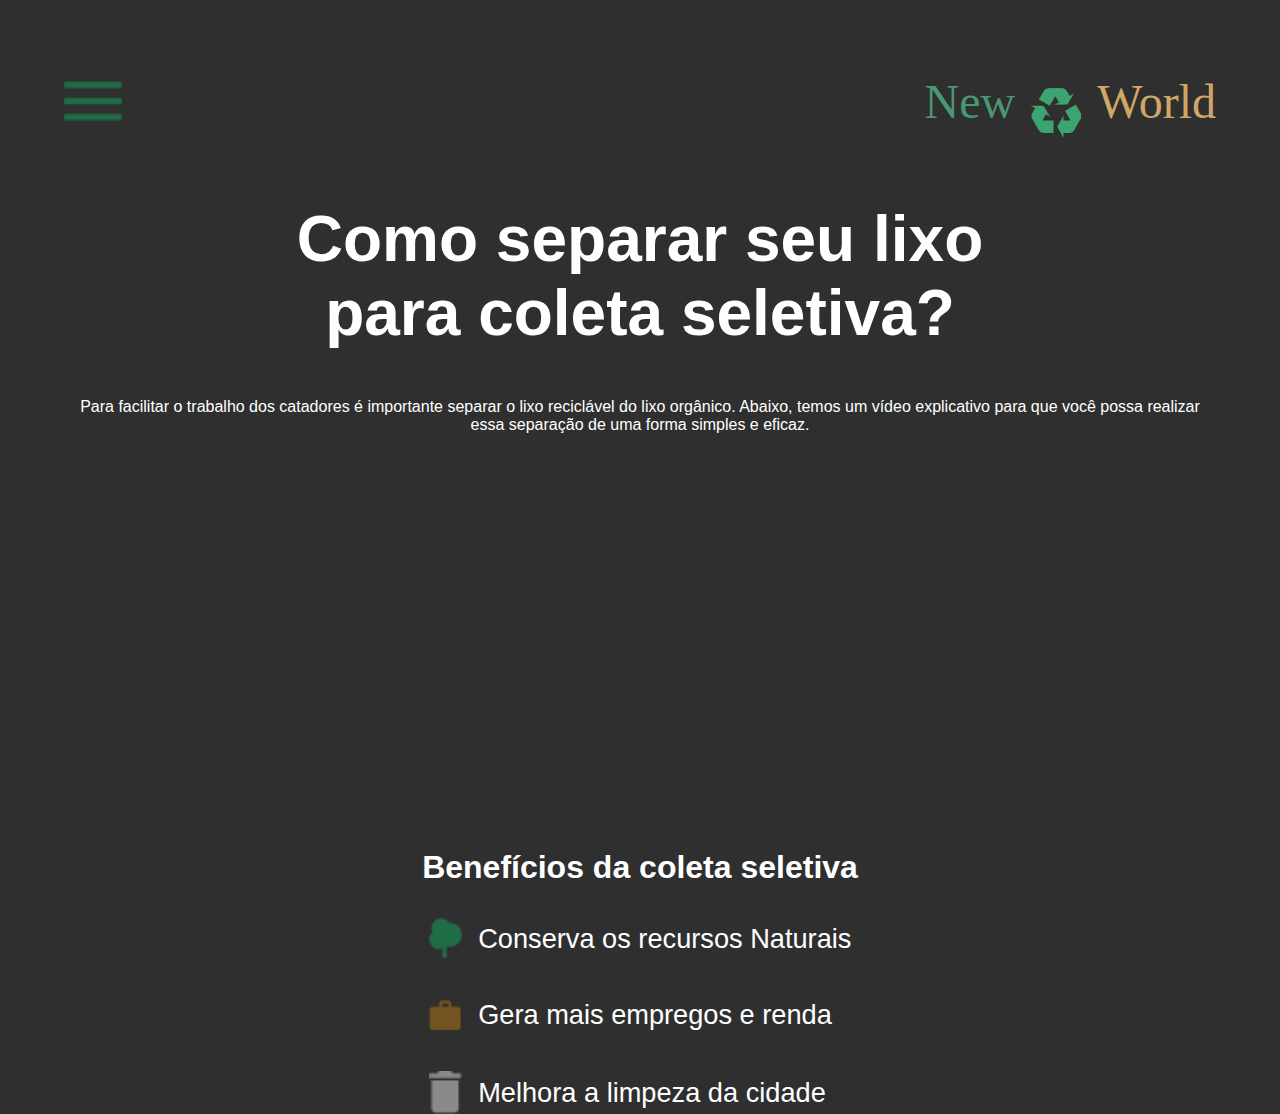
==== index.html @ fa57ce48 "I adjusted the lateral menu" ====
<!DOCTYPE html>
<html lang="pt-BR">

<head>
    <meta charset="UTF-8">
    <title>New World</title>
    <!-- Css -->
    <link rel="stylesheet" href="./styles/global.css">
    <link rel="stylesheet" href="./styles/index.css">
    <!-- Scripts -->
    <script defer src="./scripts/menu.js"></script>
</head>

<body>
    <div id="backgroundOverlay"></div>
    <header>
        <div>
            <img id="menuIcon" src="./assets/menu.png" alt="Icone do Menu" onclick="openMenu()">
            <div id="logo">
                <span id="newLogoName" class="logoName">New</span>
                <img id="logoIcon" src="./assets/logoIcon.png" alt="Icone da logo">
                <span id="worldLogoName" class="logoName">World</span>
            </div>
        </div>
        <!-- Menu lateral -->
        <nav id="menu">
            <div id="closeDiv">
                <img id="closeNav" src="./assets/close.png" alt="Icone do X" onclick="closeMenu()">
            </div>
            <ul>
                <li>
                    <img src="./assets/home.png" alt="Logo da pagina home">
                    <a href="./index.html"><span>Home</span></a>
                </li>
                <li>
                    <img src="./assets/login.png" alt="Logo de login">
                    <a href="./pages/login.html"><span>Faça Login</span></a>
                </li>
                <li>
                    <img src="./assets/info.png" alt="Logo de sobre nós">
                    <a href="./quemSomos.html"><span>Sobre nós</span></a>
                </li>
                <li>
                    <img src="./assets/interrogacao.png" alt="Logo para ajuda">
                    <span>Ajuda</span>
                </li>
            </ul>
        </nav>
    </header>

    <main>
        <div class="divTitle">
            <h1 class="title">Como separar seu lixo </h1>
            <h1 class="title">para coleta seletiva?</h1>
        </div>
        <p class="text">Para facilitar o trabalho dos catadores é  importante separar o lixo reciclável do lixo orgânico. Abaixo, temos um vídeo explicativo para que você possa realizar essa separação de uma forma simples e eficaz.</p>
        
        <iframe width="600" height="335" src="https://www.youtube.com/embed/V4qgUdwze6E" title="YouTube video player" frameborder="0" allow="accelerometer; autoplay; clipboard-write; encrypted-media; gyroscope; picture-in-picture" allowfullscreen></iframe>

        <h1 class="title subTitle">Benefícios da coleta seletiva</h1>
        <div id="containerBeneficios">
            <div class="divBeneficios">
                <img src="./assets/arvore.png" alt="">
                <span>Conserva os recursos Naturais</span>
            </div>
            <div class="divBeneficios">
                <img src="./assets/emprego.png" alt="">
                <span>Gera mais empregos e renda</span>
            </div>
            <div class="divBeneficios">
                <img src="./assets/lixeira.png" alt="">
                <span>Melhora a limpeza da cidade</span>
            </div>
        </div>
        
    </main>
</body>

</html>
---- styles/global.css ----
*{
    margin: 0;
    padding: 0;
    box-sizing: border-box;
}

:root{
    --backgroundColor: #2F2F2F;
    --defaultGreen: #206C47;
    --hoverGreen: #5FC393;
    --newLogoName: #4A9772;
    --worldLogoName: #D0A765;
    --inputBackground: rgba(0, 0, 0, 0.25);
    --hiperlink: #3d9c6e;
}

/*Fonts*/
@import url('https://fonts.googleapis.com/css2?family=Inter:wght@400;700&family=Irish+Grover&family=Readex+Pro&display=swap');


body {
    background-color: var(--backgroundColor);
    min-width: 100vw;
    min-height: 100vh;
    max-width: 100vw;
    height: max-content;
    overflow-x: hidden;
}

main{
    display: flex;
    flex-direction: column;
    align-items: center;
    z-index: 0;
}

/*buttons*/

.button{
    width: 15rem;
    padding: 0.7rem;
    margin: 2rem auto;
    font-size: 1.5rem;

    border: none;
    border-radius: 0.5rem;
    color: white;
    background-color: var(--defaultGreen);
}

.button:hover{
    background-color: var(--hoverGreen);
}

/* Menu Css */

header {
    padding: 64px;
    max-width: 100vw;
}

header div {
    display: flex;
    justify-content: space-between;
    align-items: center;
}

#menuIcon {
    height: 40px;
}

#logo {
    display: flex;
    justify-content: center;
    align-items: center;
    gap: 16px;
}

#newLogoName {
    color: var(--newLogoName);
}

#logoIcon {
    margin-top: 24px;
}

#worldLogoName {
    color: var(--worldLogoName);
}

.logoName {
    font-family: 'Irish Grover', cursive;
    font-size: 48px;
}

#backgroundOverlay {
    position: fixed;
    top: 0;
    left: 0;

    width: 100vw;
    min-height: 100%;
    background: rgba(0, 0, 0, 0.4);
    display: none;
    z-index: 1;
}

nav {
    position: fixed;
    background-color: var(--backgroundColor);
    top: 0;
    left: -50vw;
    padding-top: 64px;
    display: flex;
    flex-direction: column;
    width: 50vw;
    min-height: 100vh;
    transition: all .4s;
    z-index: 2;
}

nav a{
    text-decoration: none;
}

#closeNav {
    height: 83.2px;
    padding: 24px 40px;
    margin-left: auto;
    margin-bottom: 32px;
}

nav li {
    display: flex;
    justify-content: flex-start;
    align-items: center;
    width: min-content;
    gap: 16px;
    width: 100%;
    padding: 32px 32px;
    box-shadow: 16px;
}

nav li:hover {
    background: rgba(0, 0, 0, 0.1);
}

nav ul img {
    height: 36.8px;
}

nav span {
    font-family: 'Inter', sans-serif;
    font-size: 40px;
    color: white;
}
---- styles/index.css ----
main {
    display: flex;
    flex-direction: column;
    justify-content: center;
    align-items: center;
    max-width: 100vw;
    padding: 0 5rem;
}

.divTitle{
    margin-bottom: 3rem;
}
.title {
    font-family: 'Inter', sans-serif;
    font-weight: 700;
    text-align: center;
    font-size: 4rem;
    color: white;
}

.text {
    font-family: 'Inter', sans-serif;
    font-weight: 400;
    text-align: center;
    color: white;
}

iframe{
    margin: 2.5rem 0;
}

.subTitle{
    font-size: 2rem;
}

#containerBeneficios{
    display: flex;
    flex-direction: column;
    align-items: flex-start;
    width: max-content;
    gap: 2.5rem;
    margin-top: 2rem;
}

.divBeneficios{
    display: flex;
    justify-content: start;
    align-items: center;
    gap: 1rem;
}

.divBeneficios img{
    width: 2.1rem;
}

.divBeneficios span{
    font-family: 'Inter', sans-serif;
    font-size: 1.7rem;
    color: white;
}
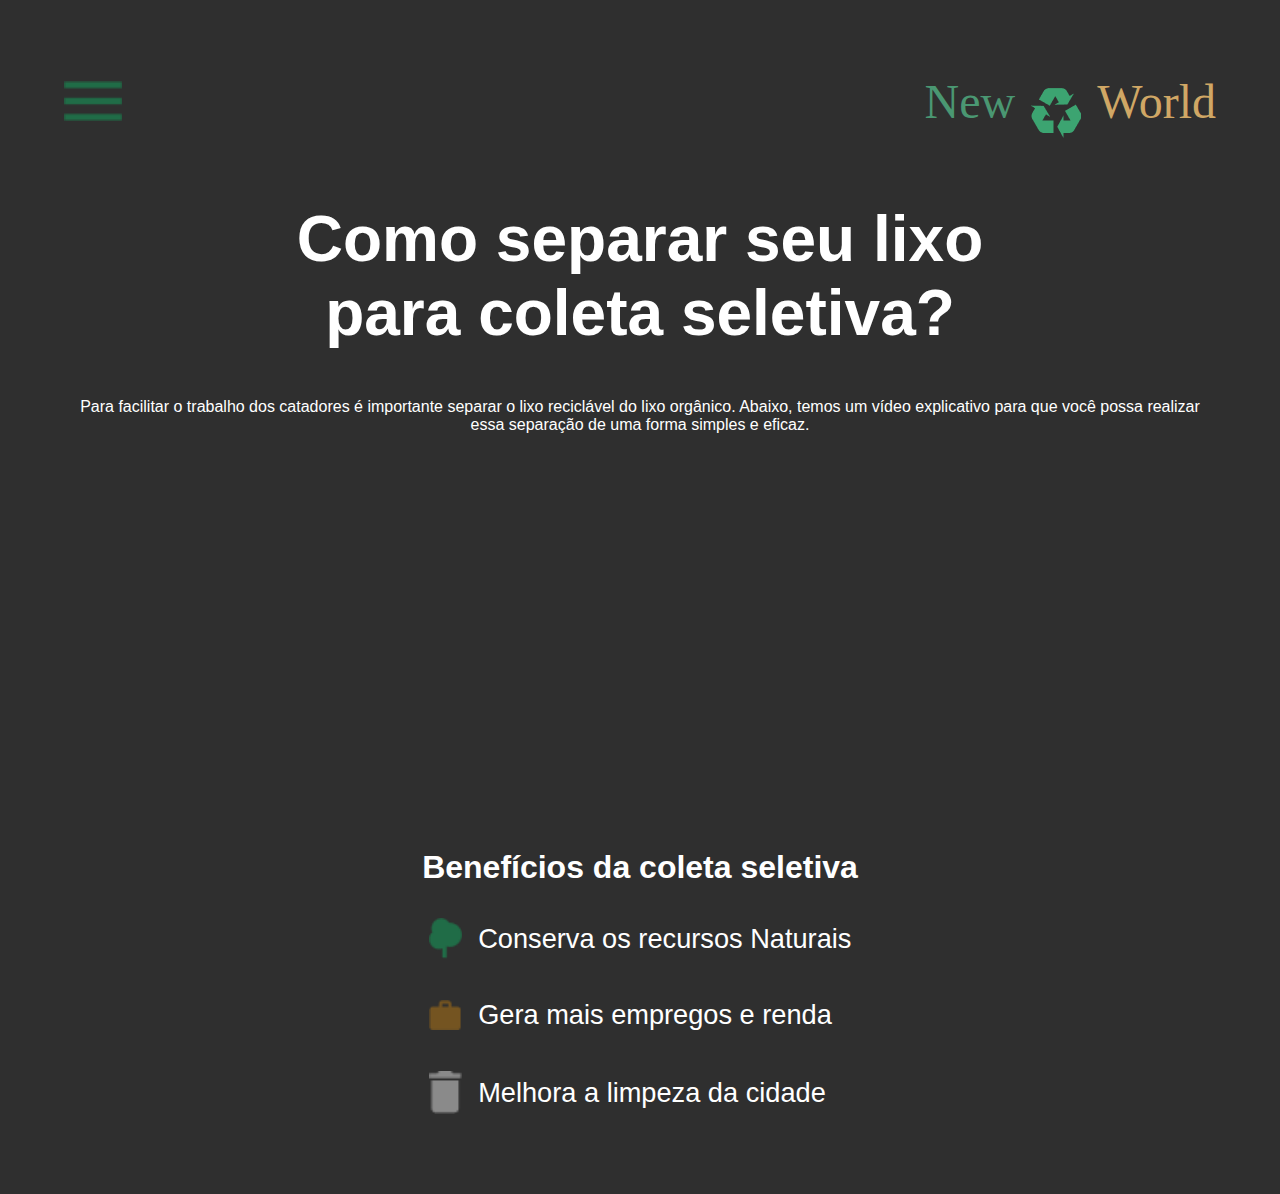
==== commit 9ec04834: "I finished SobreNos Page" ====
--- a/index.html
+++ b/index.html
@@ -38,7 +38,7 @@
                 </li>
                 <li>
                     <img src="./assets/info.png" alt="Logo de sobre nós">
-                    <a href="./quemSomos.html"><span>Sobre nós</span></a>
+                    <a href="./pages/sobreNos.html"><span>Sobre nós</span></a>
                 </li>
                 <li>
                     <img src="./assets/interrogacao.png" alt="Logo para ajuda">
--- a/styles/global.css
+++ b/styles/global.css
@@ -32,6 +32,7 @@
     flex-direction: column;
     align-items: center;
     z-index: 0;
+    margin-bottom: 5rem;
 }
 
 /*buttons*/
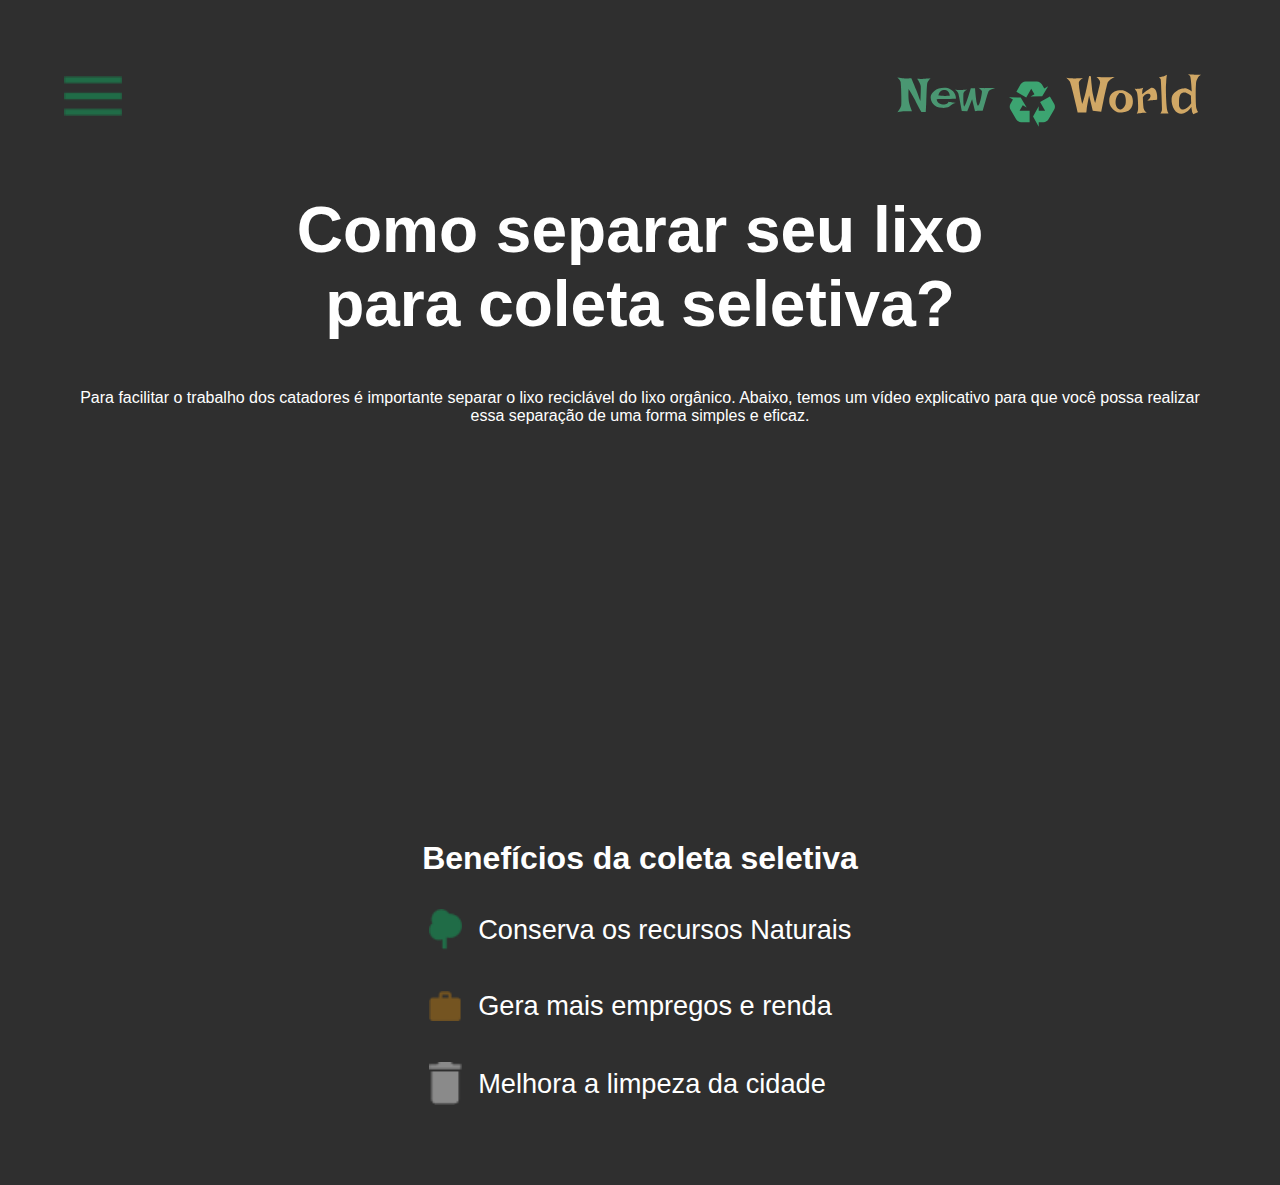
==== commit 1979cd96: "I adjusted logo" ====
--- a/index.html
+++ b/index.html
@@ -16,11 +16,7 @@
     <header>
         <div>
             <img id="menuIcon" src="./assets/menu.png" alt="Icone do Menu" onclick="openMenu()">
-            <div id="logo">
-                <span id="newLogoName" class="logoName">New</span>
-                <img id="logoIcon" src="./assets/logoIcon.png" alt="Icone da logo">
-                <span id="worldLogoName" class="logoName">World</span>
-            </div>
+            <img id="logo" src="./assets/logo.svg" alt="">
         </div>
         <!-- Menu lateral -->
         <nav id="menu">
--- a/styles/global.css
+++ b/styles/global.css
@@ -77,21 +77,8 @@
     gap: 16px;
 }
 
-#newLogoName {
-    color: var(--newLogoName);
-}
-
-#logoIcon {
-    margin-top: 24px;
-}
-
-#worldLogoName {
-    color: var(--worldLogoName);
-}
-
-.logoName {
-    font-family: 'Irish Grover', cursive;
-    font-size: 48px;
+#logo{
+    width: 20rem;
 }
 
 #backgroundOverlay {
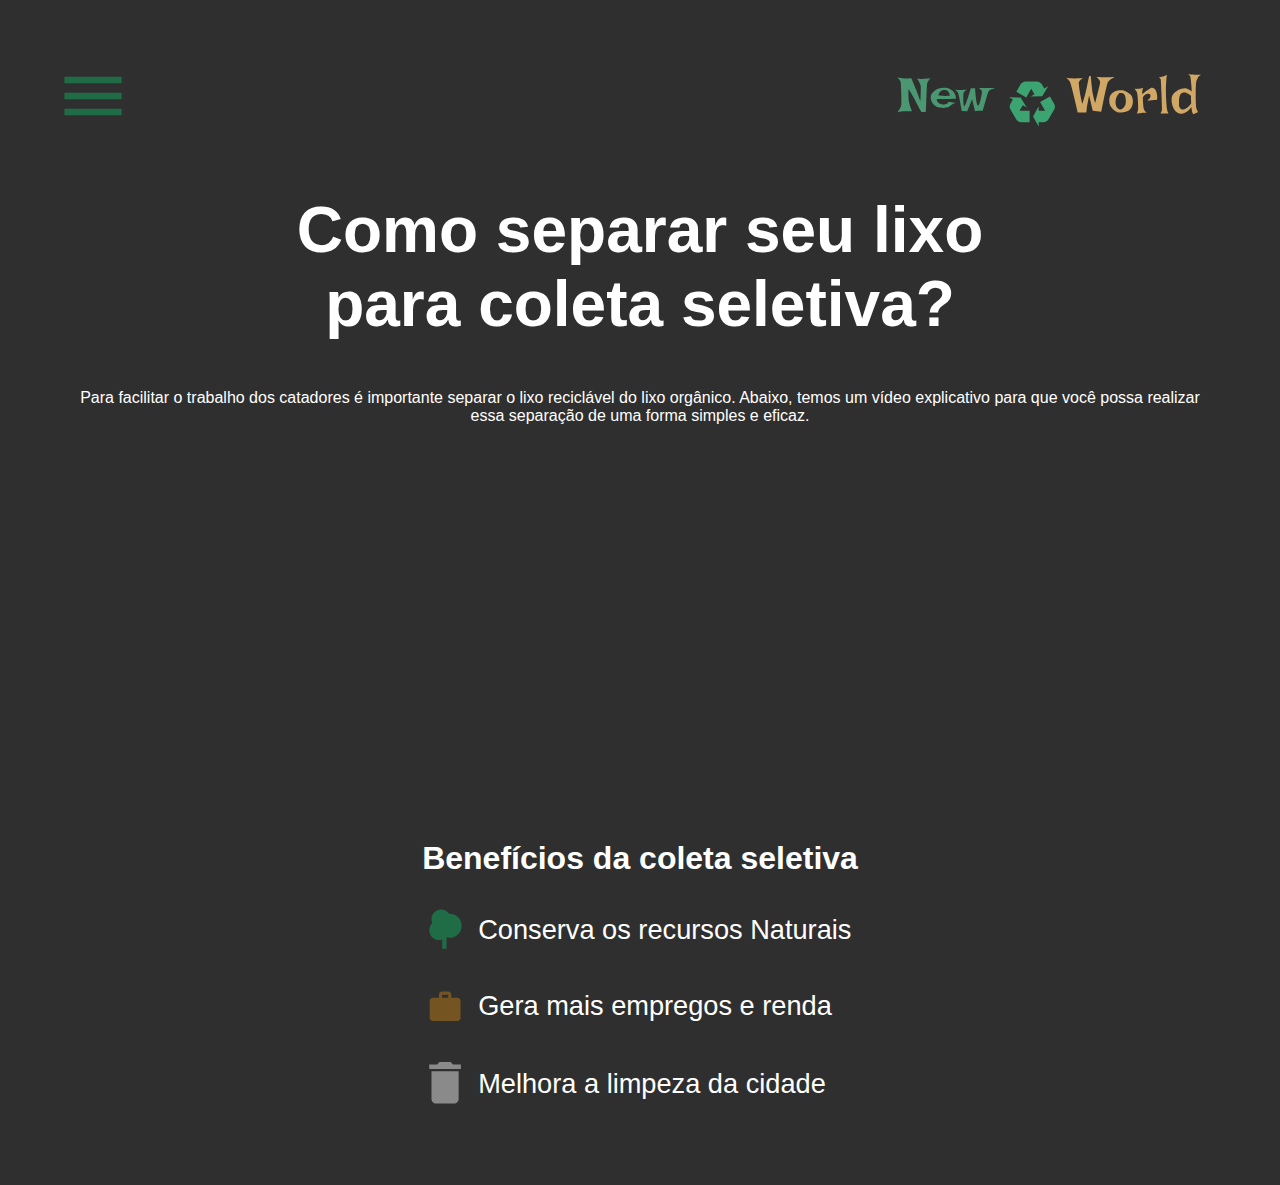
==== commit 054f6509: "change png to svg" ====
--- a/index.html
+++ b/index.html
@@ -15,29 +15,29 @@
     <div id="backgroundOverlay"></div>
     <header>
         <div>
-            <img id="menuIcon" src="./assets/menu.png" alt="Icone do Menu" onclick="openMenu()">
+            <img id="menuIcon" src="./assets/menu.svg" alt="Icone do Menu" onclick="openMenu()">
             <img id="logo" src="./assets/logo.svg" alt="">
         </div>
         <!-- Menu lateral -->
         <nav id="menu">
             <div id="closeDiv">
-                <img id="closeNav" src="./assets/close.png" alt="Icone do X" onclick="closeMenu()">
+                <img id="closeNav" src="./assets/close.svg" alt="Icone do X" onclick="closeMenu()">
             </div>
             <ul>
                 <li>
-                    <img src="./assets/home.png" alt="Logo da pagina home">
+                    <img src="./assets/home.svg" alt="Logo da pagina home">
                     <a href="./index.html"><span>Home</span></a>
                 </li>
                 <li>
-                    <img src="./assets/login.png" alt="Logo de login">
+                    <img src="./assets/login.svg" alt="Logo de login">
                     <a href="./pages/login.html"><span>Faça Login</span></a>
                 </li>
                 <li>
-                    <img src="./assets/info.png" alt="Logo de sobre nós">
+                    <img src="./assets/info.svg" alt="Logo de sobre nós">
                     <a href="./pages/sobreNos.html"><span>Sobre nós</span></a>
                 </li>
                 <li>
-                    <img src="./assets/interrogacao.png" alt="Logo para ajuda">
+                    <img src="./assets/help.svg" alt="Logo para ajuda">
                     <span>Ajuda</span>
                 </li>
             </ul>
@@ -56,15 +56,15 @@
         <h1 class="title subTitle">Benefícios da coleta seletiva</h1>
         <div id="containerBeneficios">
             <div class="divBeneficios">
-                <img src="./assets/arvore.png" alt="">
+                <img src="./assets/tree.svg" alt="">
                 <span>Conserva os recursos Naturais</span>
             </div>
             <div class="divBeneficios">
-                <img src="./assets/emprego.png" alt="">
+                <img src="./assets/briefcase.svg" alt="">
                 <span>Gera mais empregos e renda</span>
             </div>
             <div class="divBeneficios">
-                <img src="./assets/lixeira.png" alt="">
+                <img src="./assets/delete.svg" alt="">
                 <span>Melhora a limpeza da cidade</span>
             </div>
         </div>
--- a/styles/global.css
+++ b/styles/global.css
@@ -67,6 +67,7 @@
 }
 
 #menuIcon {
+    cursor:pointer;
     height: 40px;
 }
 
@@ -116,6 +117,7 @@
     padding: 24px 40px;
     margin-left: auto;
     margin-bottom: 32px;
+    cursor:pointer;
 }
 
 nav li {
@@ -127,6 +129,7 @@
     width: 100%;
     padding: 32px 32px;
     box-shadow: 16px;
+    cursor:pointer;
 }
 
 nav li:hover {
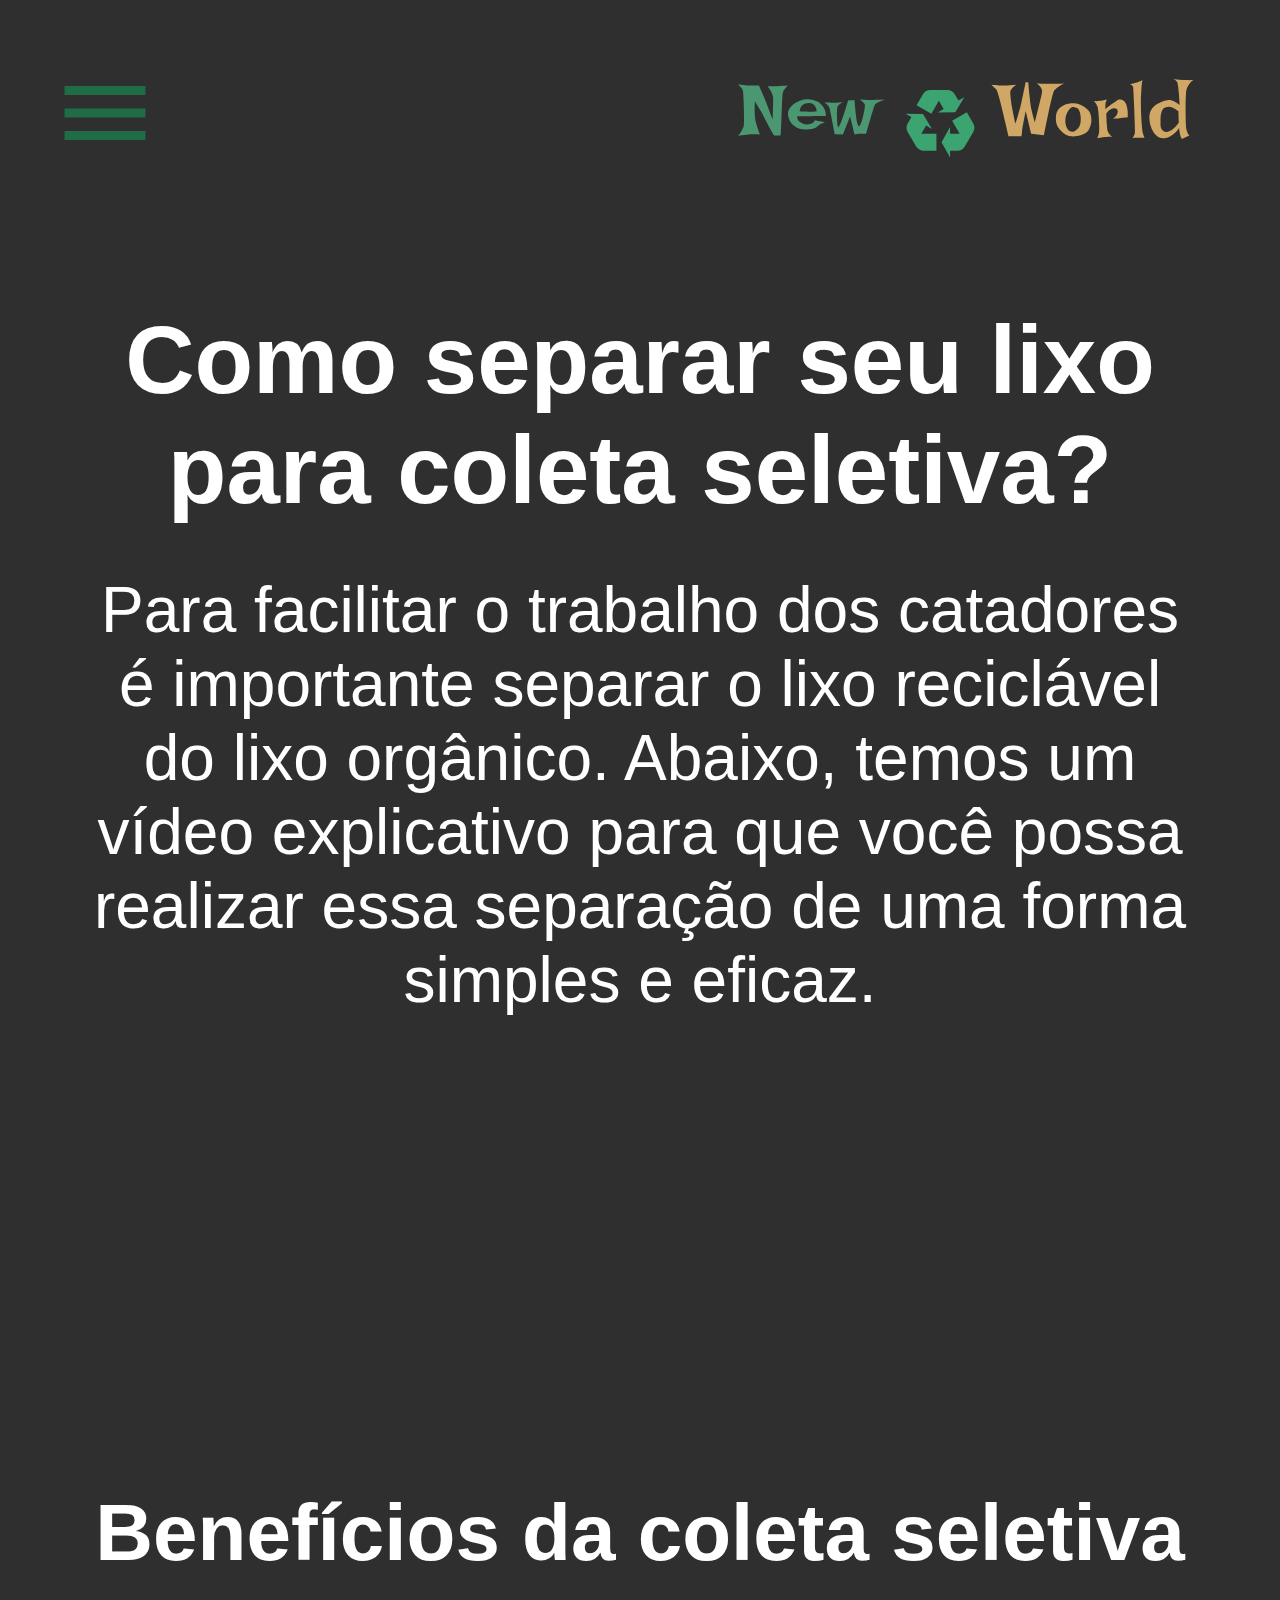
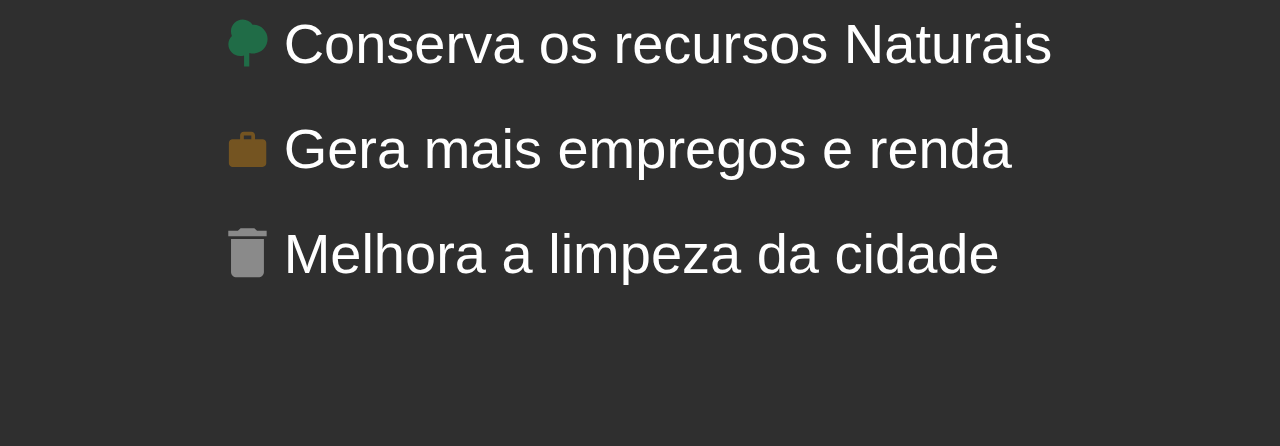
==== commit 2033650d: "I increased the font" ====
--- a/index.html
+++ b/index.html
@@ -38,7 +38,7 @@
                 </li>
                 <li>
                     <img src="./assets/help.svg" alt="Logo para ajuda">
-                    <span>Ajuda</span>
+                    <a href="./pages/ajuda.html"><span>Ajuda</span></a>
                 </li>
             </ul>
         </nav>
@@ -51,7 +51,7 @@
         </div>
         <p class="text">Para facilitar o trabalho dos catadores é  importante separar o lixo reciclável do lixo orgânico. Abaixo, temos um vídeo explicativo para que você possa realizar essa separação de uma forma simples e eficaz.</p>
         
-        <iframe width="600" height="335" src="https://www.youtube.com/embed/V4qgUdwze6E" title="YouTube video player" frameborder="0" allow="accelerometer; autoplay; clipboard-write; encrypted-media; gyroscope; picture-in-picture" allowfullscreen></iframe>
+        <iframe width="750" height="390" src="https://www.youtube.com/embed/V4qgUdwze6E" title="YouTube video player" frameborder="0" allow="accelerometer; autoplay; clipboard-write; encrypted-media; gyroscope; picture-in-picture" allowfullscreen></iframe>
 
         <h1 class="title subTitle">Benefícios da coleta seletiva</h1>
         <div id="containerBeneficios">
--- a/styles/global.css
+++ b/styles/global.css
@@ -38,10 +38,10 @@
 /*buttons*/
 
 .button{
-    width: 15rem;
-    padding: 0.7rem;
+    width: 25rem;
+    padding: 1rem;
     margin: 2rem auto;
-    font-size: 1.5rem;
+    font-size: 2.5rem;
 
     border: none;
     border-radius: 0.5rem;
@@ -68,18 +68,18 @@
 
 #menuIcon {
     cursor:pointer;
-    height: 40px;
+    height: 3.5rem;
 }
 
 #logo {
     display: flex;
     justify-content: center;
     align-items: center;
-    gap: 16px;
+    gap: 1rem;
 }
 
 #logo{
-    width: 20rem;
+    width: 30rem;
 }
 
 #backgroundOverlay {
--- a/styles/index.css
+++ b/styles/index.css
@@ -1,41 +1,41 @@
-
-
 main {
     display: flex;
     flex-direction: column;
     justify-content: center;
     align-items: center;
     max-width: 100vw;
-    padding: 0 5rem;
+    padding: 5rem;
 }
 
-.divTitle{
+.divTitle {
     margin-bottom: 3rem;
 }
+
 .title {
-    font-family: 'Inter', sans-serif;
+    font-family: 'Readex Pro', sans-serif;
     font-weight: 700;
     text-align: center;
-    font-size: 4rem;
+    font-size: 6rem;
     color: white;
 }
 
 .text {
     font-family: 'Inter', sans-serif;
     font-weight: 400;
+    font-size: 4rem;
     text-align: center;
     color: white;
 }
 
-iframe{
+iframe {
     margin: 2.5rem 0;
 }
 
-.subTitle{
-    font-size: 2rem;
+.subTitle {
+    font-size: 5rem;
 }
 
-#containerBeneficios{
+#containerBeneficios {
     display: flex;
     flex-direction: column;
     align-items: flex-start;
@@ -44,19 +44,19 @@
     margin-top: 2rem;
 }
 
-.divBeneficios{
+.divBeneficios {
     display: flex;
     justify-content: start;
     align-items: center;
     gap: 1rem;
 }
 
-.divBeneficios img{
-    width: 2.1rem;
+.divBeneficios img {
+    width: 2.5rem;
 }
 
-.divBeneficios span{
+.divBeneficios span {
     font-family: 'Inter', sans-serif;
-    font-size: 1.7rem;
+    font-size: 3.5rem;
     color: white;
-}
+}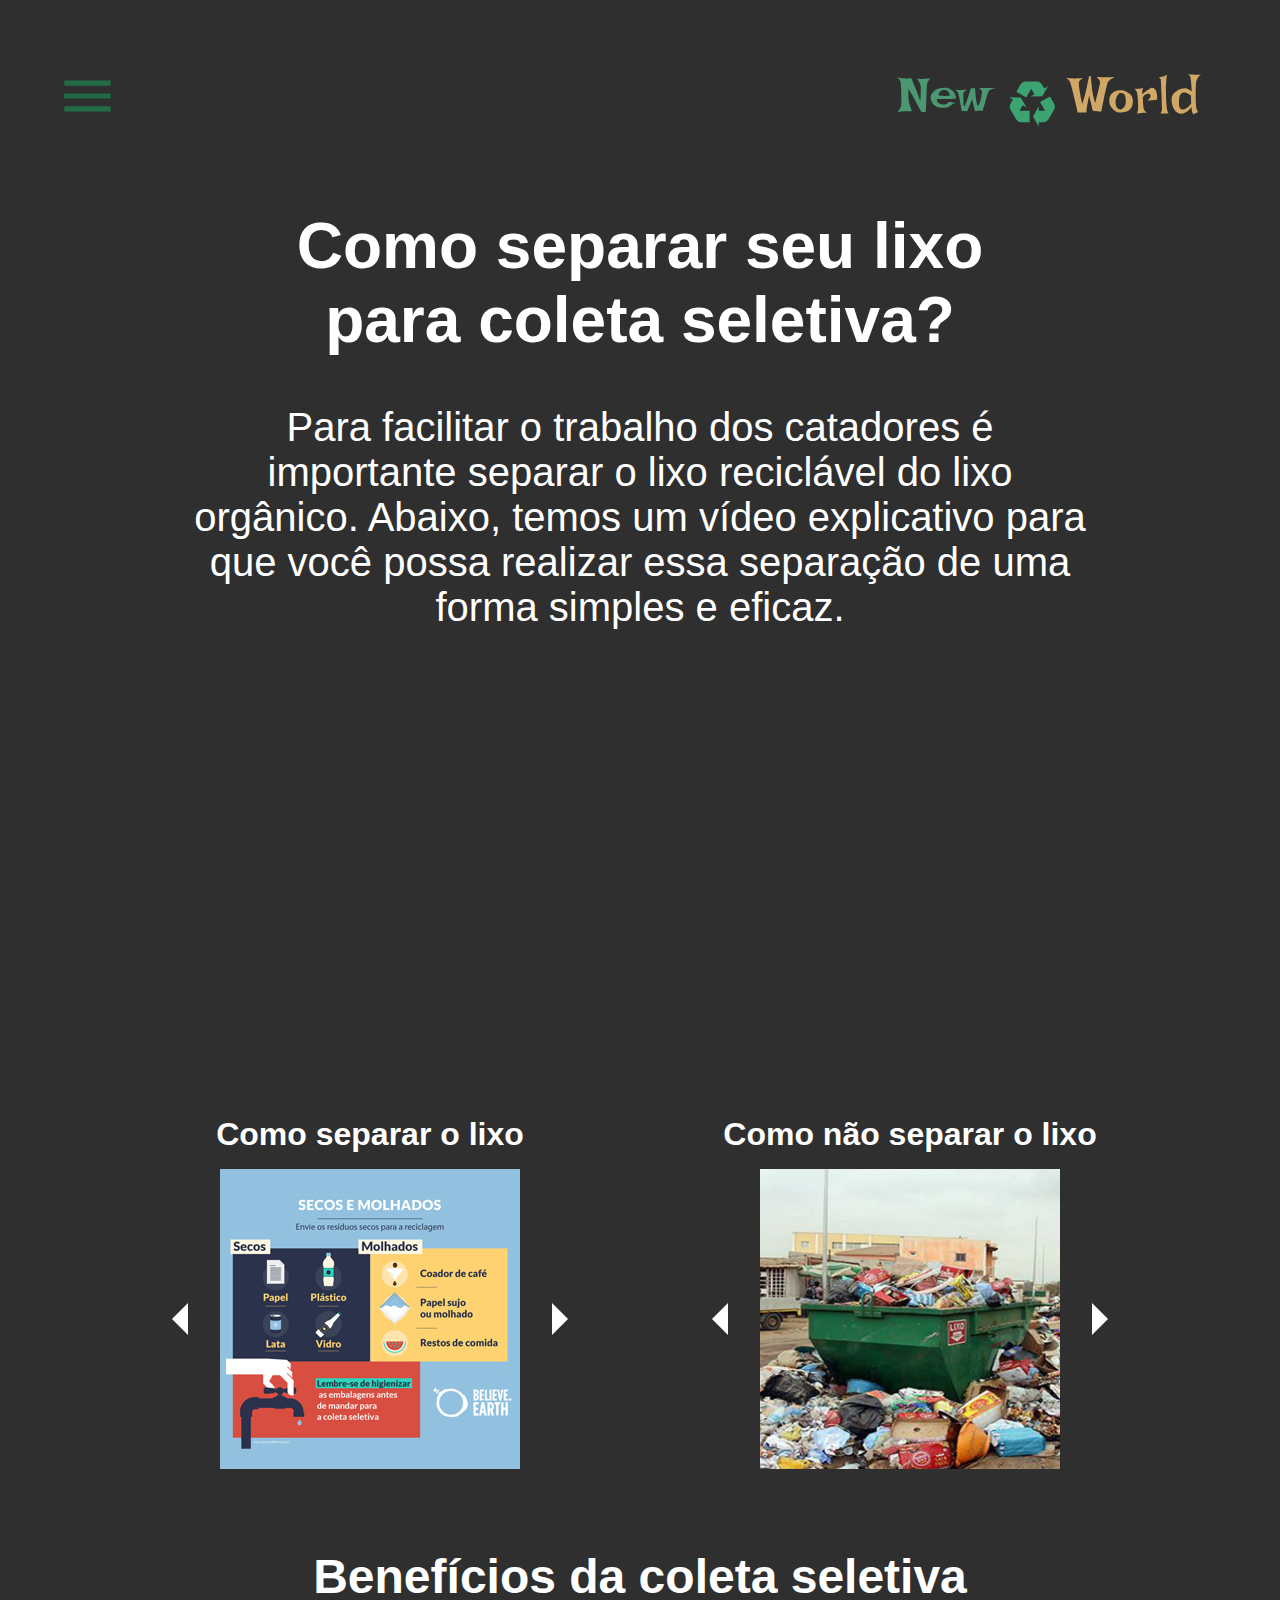
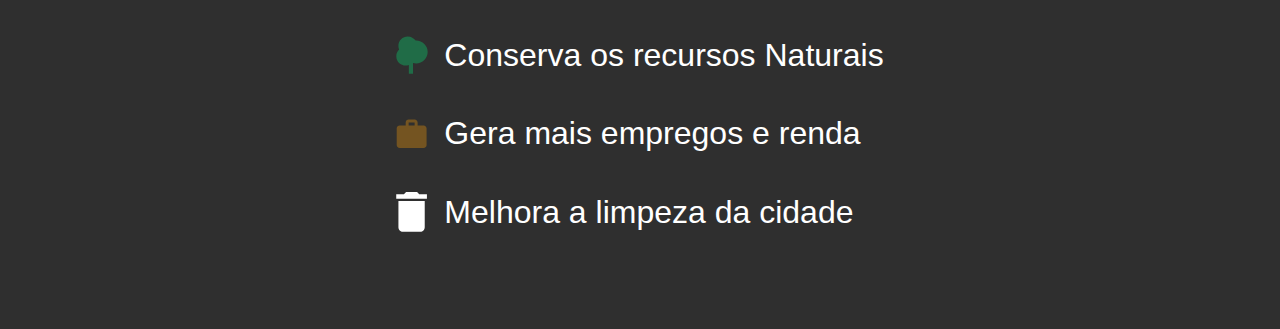
==== commit 78bb0396: "new pages" ====
--- a/index.html
+++ b/index.html
@@ -9,6 +9,7 @@
     <link rel="stylesheet" href="./styles/index.css">
     <!-- Scripts -->
     <script defer src="./scripts/menu.js"></script>
+    <script defer src="./scripts/carrosel.js"></script>
 </head>
 
 <body>
@@ -24,22 +25,34 @@
                 <img id="closeNav" src="./assets/close.svg" alt="Icone do X" onclick="closeMenu()">
             </div>
             <ul>
-                <li>
-                    <img src="./assets/home.svg" alt="Logo da pagina home">
-                    <a href="./index.html"><span>Home</span></a>
-                </li>
-                <li>
-                    <img src="./assets/login.svg" alt="Logo de login">
-                    <a href="./pages/login.html"><span>Faça Login</span></a>
-                </li>
-                <li>
-                    <img src="./assets/info.svg" alt="Logo de sobre nós">
-                    <a href="./pages/sobreNos.html"><span>Sobre nós</span></a>
-                </li>
-                <li>
-                    <img src="./assets/help.svg" alt="Logo para ajuda">
-                    <a href="./pages/ajuda.html"><span>Ajuda</span></a>
-                </li>
+                <a href="./index.html">
+                    <li>
+                        <img src="./assets/home.svg" alt="Logo da pagina home">
+                        <span>Home</span>
+                    </li>
+                </a>
+                
+                <a href="./pages/login.html">
+                    <li>
+                        <img src="./assets/login.svg" alt="Logo de login">
+                        <span>Faça Login</span>
+                    </li>
+                </a>
+                
+                <a href="./pages/sobreNos.html">
+                    <li>
+                        <img src="./assets/info.svg" alt="Logo de sobre nós">
+                        <span>Sobre nós</span>
+                    </li>
+                </a>
+                
+                <a href="./pages/ajuda.html">
+                    <li>
+                        <img src="../assets/help.svg" alt="Logo para ajuda">
+                        <span>Ajuda</span>
+                    </li>
+                </a>
+                
             </ul>
         </nav>
     </header>
@@ -52,6 +65,25 @@
         <p class="text">Para facilitar o trabalho dos catadores é  importante separar o lixo reciclável do lixo orgânico. Abaixo, temos um vídeo explicativo para que você possa realizar essa separação de uma forma simples e eficaz.</p>
         
         <iframe width="750" height="390" src="https://www.youtube.com/embed/V4qgUdwze6E" title="YouTube video player" frameborder="0" allow="accelerometer; autoplay; clipboard-write; encrypted-media; gyroscope; picture-in-picture" allowfullscreen></iframe>
+
+        <div id="carrosel">
+            <div class="carrosel">
+                <span>Como separar o lixo</span>
+                <div>
+                    <img class="seta" src="./assets/menu-left.svg" alt="Seta para esquerda" onclick="voltaImagem1()">
+                    <img class="image" id="img1" src="./assets/comoSeparar1.jpg" alt="">
+                    <img class="seta" src="./assets/menu-right.svg" alt="Seta para direita" onclick="proximaImagem1()">
+                </div>
+            </div>
+            <div class="carrosel">
+                <span>Como não separar o lixo</span>
+                <div>
+                    <img class="seta" src="./assets/menu-left.svg" alt="Seta para esquerda" onclick="voltaImagem2()">
+                    <img class="image" id="img2" src="./assets/comoNaoSeparar1.jpg" alt="">
+                    <img class="seta" src="./assets/menu-right.svg" alt="Seta para direita" onclick="proximaImagem2()">
+                </div>
+            </div>
+        </div>
 
         <h1 class="title subTitle">Benefícios da coleta seletiva</h1>
         <div id="containerBeneficios">
--- a/styles/global.css
+++ b/styles/global.css
@@ -38,19 +38,25 @@
 /*buttons*/
 
 .button{
-    width: 25rem;
+    width: 20rem;
     padding: 1rem;
     margin: 2rem auto;
-    font-size: 2.5rem;
+    font-size: 2rem;
 
     border: none;
     border-radius: 0.5rem;
     color: white;
     background-color: var(--defaultGreen);
+    cursor: pointer;
 }
 
 .button:hover{
     background-color: var(--hoverGreen);
+}
+
+.button a{
+    text-decoration: none;
+    color: white;
 }
 
 /* Menu Css */
@@ -68,7 +74,7 @@
 
 #menuIcon {
     cursor:pointer;
-    height: 3.5rem;
+    height: 2rem;
 }
 
 #logo {
@@ -79,7 +85,7 @@
 }
 
 #logo{
-    width: 30rem;
+    width: 20rem;
 }
 
 #backgroundOverlay {
@@ -113,10 +119,10 @@
 }
 
 #closeNav {
-    height: 83.2px;
+    height: 4.5rem;
     padding: 24px 40px;
     margin-left: auto;
-    margin-bottom: 32px;
+    margin-bottom: 1rem;
     cursor:pointer;
 }
 
@@ -137,11 +143,11 @@
 }
 
 nav ul img {
-    height: 36.8px;
+    height: 1.5rem;
 }
 
 nav span {
     font-family: 'Inter', sans-serif;
-    font-size: 40px;
+    font-size: 2rem;
     color: white;
 }--- a/styles/index.css
+++ b/styles/index.css
@@ -4,7 +4,7 @@
     justify-content: center;
     align-items: center;
     max-width: 100vw;
-    padding: 5rem;
+    padding: 1rem;
 }
 
 .divTitle {
@@ -15,24 +15,64 @@
     font-family: 'Readex Pro', sans-serif;
     font-weight: 700;
     text-align: center;
-    font-size: 6rem;
+    font-size: 4rem;
     color: white;
 }
 
 .text {
     font-family: 'Inter', sans-serif;
     font-weight: 400;
-    font-size: 4rem;
+    font-size: 2.5rem;
+    text-align: center;
+    color: white;
+    max-width: 70vw;
+    margin-bottom: 3rem;
+}
+
+
+#carrosel{
+    display: flex;
+    flex-wrap: wrap;
+    justify-content: center;
+    align-items: center;
+    gap: 5rem;
+    margin: 3rem 0;
+}
+
+.carrosel{
+    display: flex;
+    flex-direction: column;
+    gap: 1rem;
+    justify-content: center;
+    align-items: center;
+    width: max-content;
+    margin-bottom: 2rem;
+}
+
+.carrosel div{
+    display: flex;
+    width: max-content;
+}
+
+.carrosel span{
+    font-family: 'Inter', sans-serif;
+    font-weight: 700;
+    font-size: 2rem;
     text-align: center;
     color: white;
 }
 
-iframe {
-    margin: 2.5rem 0;
+.image{
+    max-width: 18.75rem;
+}
+
+.seta{
+    width: 5rem;
+    padding: 2rem;
 }
 
 .subTitle {
-    font-size: 5rem;
+    font-size: 3rem;
 }
 
 #containerBeneficios {
@@ -52,11 +92,11 @@
 }
 
 .divBeneficios img {
-    width: 2.5rem;
+    width: 2rem;
 }
 
 .divBeneficios span {
     font-family: 'Inter', sans-serif;
-    font-size: 3.5rem;
+    font-size: 2rem;
     color: white;
 }